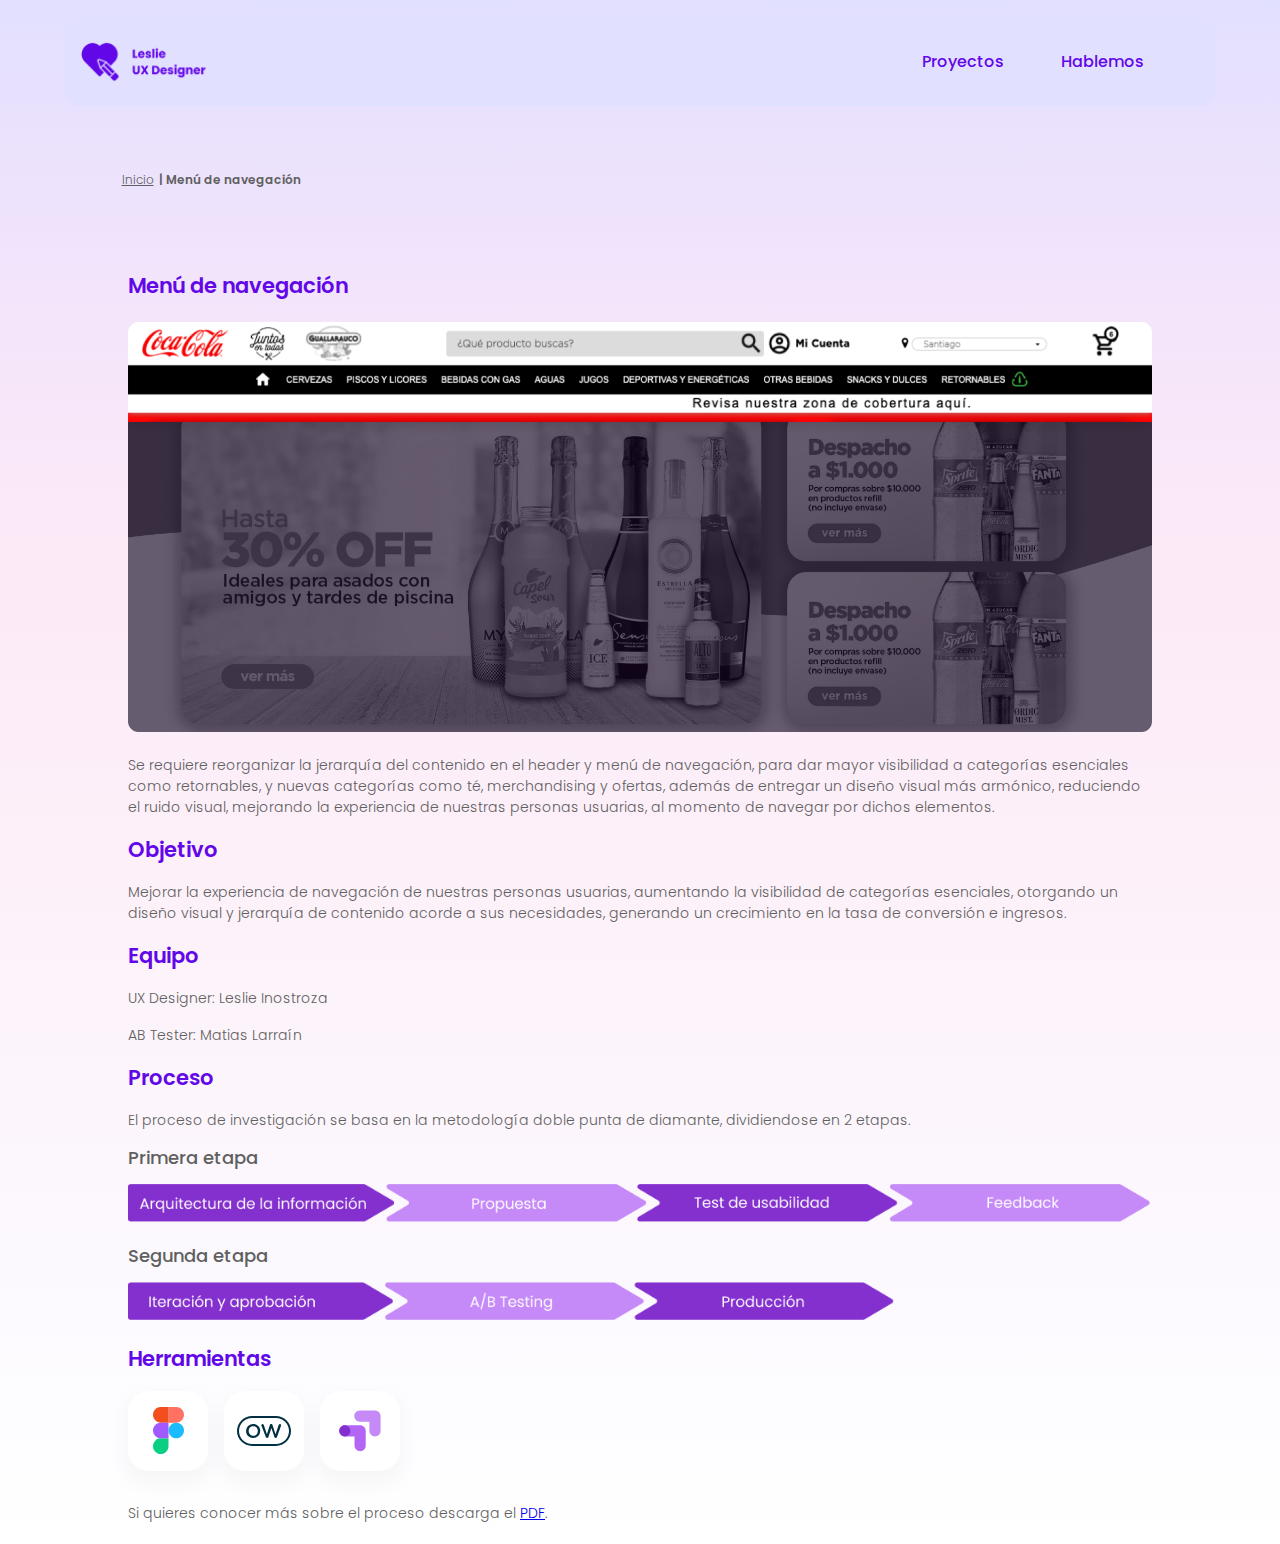
==== proyectos/proyecto-1.html @ c915de25 "configuraciones" ====
<!DOCTYPE html>
<html lang="en">

<head>
  <meta charset="UTF-8">
  <meta http-equiv="X-UA-Compatible" content="IE=edge">
  <meta name="viewport" content="width=device-width, initial-scale=1.0">
  <title>Menú de navegación | Leslie Inostroza UX Designer</title>
  <meta name="description" content="">
  <link rel="shortcut icon" href="../file/favicon.ico" type="image/x-icon">
  <link rel="icon" href="../file/favicon.ico" type="image/x-icon">
  <link rel="preconnect" href="https://fonts.googleapis.com">
  <link rel="preconnect" href="https://fonts.gstatic.com" crossorigin>
  <link href="https://fonts.googleapis.com/css2?family=Poppins:wght@100;200;300;400;500;600;700;800;900&display=swap"
    rel="stylesheet">
  <link rel="stylesheet" href="../style.css">
  <link rel="stylesheet" href="styleproyectos.css">
</head>

<body>
  <section id="header-mobile">
    <nav>
      <a class="nav-item icon-nav" href="../index.html">
        <img src="../file/logo-2.png" alt="Logo leslie inostroza ux designer">
      </a>
      <div class="links">
        <a class="links-nav" href="../index.html#proyectos">
          Proyectos
        </a>
        <!--<a class="links-nav" href="#">
          Sobre mi
        </a>-->
        <a class="links-nav" href="../index.html#contacto">
          Hablemos
        </a>
      </div>
    </nav>
  </section>

  <section id="content-breadcrumbs">
    <ul id="breadcrumbs">
      <li><a href="../index.html">Inicio </a></li>
      <li>| Menú de navegación</li>
    </ul>
  </section>

  <section id="content-proyecto">
    <div class="name">
      <h1>Menú de navegación</h1>
    </div>

    <div class="content-carrusel">
      <div>
        <img src="../file/banner-menu.png" alt="Proyecto menú de navegación">
      </div>
      <div>
        <p>Se requiere reorganizar la jerarquía del contenido en el header y menú de navegación, para dar mayor
          visibilidad a categorías esenciales como retornables, y nuevas categorías como té, merchandising y ofertas,
          además de entregar un diseño visual más armónico, reduciendo el ruido visual, mejorando la experiencia de
          nuestras personas usuarias, al momento de navegar por dichos elementos.</p>

        <h2>Objetivo</h2>
        <p>Mejorar la experiencia de navegación de nuestras personas usuarias, aumentando la visibilidad de categorías
          esenciales, otorgando un diseño visual y jerarquía de contenido acorde a sus necesidades, generando un
          crecimiento en la tasa de conversión e ingresos.</p>

        <h2>Equipo</h2>
        <p>UX Designer: Leslie Inostroza</p>
        <p>AB Tester: Matias Larraín</p>

        <h2>Proceso</h2>
        <p>El proceso de investigación se basa en la metodología doble punta de diamante, dividiendose en 2 etapas.</p>

        <p class="title-etapa">Primera etapa</p>
        <div class="slides etapas-mobile">
          <div id="slide-1">
            <img src="../file/AI.png" alt="">

          </div>
          <div id="slide-2">
            <img src="../file/Propuesta.png" alt="">
          </div>
          <div id="slide-3">
            <img src="../file/test.png" alt="">
          </div>
          <div id="slide-4">
            <img src="../file/feed.png" alt="">
          </div>
        </div>

      </div>

      <div class="svg">
        <img src="../file/etapa1.png" alt="Etapa 1">
      </div>

      <p class="title-etapa">Segunda etapa</p>

      <div class="svg">
        <img class="img2" src="../file/etapa2.png" alt="Etapa 2">
      </div>

      <div class="slides etapas-mobile">
        <div id="slide-1">
          <img src="../file/iteracion.png" alt="">

        </div>
        <div id="slide-2">
          <img src="../file/a:b.png" alt="">
        </div>
        <div id="slide-3">
          <img src="../file/produccion.png" alt="">
        </div>
      </div>


      <h2>Herramientas</h2>

      <div class="slides slidesherramientas">
        <div id="slide-1" class="icono-herramienta">
          <svg width="31" height="47" viewBox="0 0 31 47" fill="none" xmlns="http://www.w3.org/2000/svg">
            <g clip-path="url(#clip0_2_64)">
              <path
                d="M15.5 23.5C15.5 21.4225 16.3165 19.4301 17.7699 17.961C19.2233 16.492 21.1946 15.6667 23.25 15.6667C25.3054 15.6667 27.2767 16.492 28.7301 17.961C30.1835 19.4301 31 21.4225 31 23.5C31 25.5775 30.1835 27.57 28.7301 29.039C27.2767 30.5081 25.3054 31.3334 23.25 31.3334C21.1946 31.3334 19.2233 30.5081 17.7699 29.039C16.3165 27.57 15.5 25.5775 15.5 23.5Z"
                fill="#1ABCFE" />
              <path
                d="M0 39.1666C0 37.0891 0.816515 35.0967 2.26992 33.6276C3.72333 32.1586 5.69457 31.3333 7.75 31.3333H15.5V39.1666C15.5 41.2442 14.6835 43.2366 13.2301 44.7056C11.7767 46.1747 9.80543 47 7.75 47C5.69457 47 3.72333 46.1747 2.26992 44.7056C0.816515 43.2366 0 41.2442 0 39.1666H0Z"
                fill="#0ACF83" />
              <path
                d="M15.5 0V15.6667H23.25C25.3054 15.6667 27.2767 14.8414 28.7301 13.3723C30.1835 11.9033 31 9.91086 31 7.83333C31 5.7558 30.1835 3.76337 28.7301 2.29433C27.2767 0.825295 25.3054 0 23.25 0L15.5 0Z"
                fill="#FF7262" />
              <path
                d="M0 7.83333C0 9.91086 0.816515 11.9033 2.26992 13.3723C3.72333 14.8414 5.69457 15.6667 7.75 15.6667H15.5V0H7.75C5.69457 0 3.72333 0.825295 2.26992 2.29433C0.816515 3.76337 0 5.7558 0 7.83333H0Z"
                fill="#F24E1E" />
              <path
                d="M0 23.5C0 25.5775 0.816515 27.57 2.26992 29.039C3.72333 30.5081 5.69457 31.3334 7.75 31.3334H15.5V15.6667H7.75C5.69457 15.6667 3.72333 16.492 2.26992 17.961C0.816515 19.4301 0 21.4225 0 23.5H0Z"
                fill="#A259FF" />
            </g>
            <defs>
              <clipPath id="clip0_2_64">
                <rect width="31" height="47" fill="white" />
              </clipPath>
            </defs>
          </svg>
        </div>
        <div id="slide-4" class="icono-herramienta">
          <svg width="54" height="30" viewBox="0 0 54 30" fill="none" xmlns="http://www.w3.org/2000/svg">
            <path fill-rule="evenodd" clip-rule="evenodd"
              d="M39 0H15C11.0218 0 7.20644 1.58035 4.3934 4.3934C1.58035 7.20644 0 11.0218 0 15C0 18.9782 1.58035 22.7936 4.3934 25.6066C7.20644 28.4196 11.0218 30 15 30H39C42.9782 30 46.7936 28.4196 49.6066 25.6066C52.4196 22.7936 54 18.9782 54 15C54 11.0218 52.4196 7.20644 49.6066 4.3934C46.7936 1.58035 42.9782 0 39 0ZM39 2C42.4478 2 45.7544 3.36964 48.1924 5.80761C50.6304 8.24558 52 11.5522 52 15C52 18.4478 50.6304 21.7544 48.1924 24.1924C45.7544 26.6304 42.4478 28 39 28H15C11.5522 28 8.24558 26.6304 5.80761 24.1924C3.36964 21.7544 2 18.4478 2 15C2 11.5522 3.36964 8.24558 5.80761 5.80761C8.24558 3.36964 11.5522 2 15 2H39ZM21.2 10C21.8646 10.6471 22.386 11.4265 22.7305 12.2878C23.075 13.1491 23.235 14.073 23.2 15C23.2165 15.9336 23.0383 16.8604 22.6768 17.7212C22.3152 18.5821 21.7782 19.3582 21.1 20C20.4399 20.647 19.6582 21.1568 18.8 21.5001C17.9418 21.8433 17.0242 22.0132 16.1 22C15.1748 22.0219 14.2547 21.8558 13.3955 21.5118C12.5363 21.1678 11.7559 20.653 11.1015 19.9985C10.447 19.3441 9.93223 18.5637 9.58821 17.7045C9.24418 16.8453 9.07809 15.9252 9.1 15C9.1585 13.1312 9.90654 11.3501 11.2 10C11.8601 9.35304 12.6418 8.84321 13.5 8.49994C14.3582 8.15668 15.2758 7.98676 16.2 8C17.127 7.96504 18.0509 8.12498 18.9122 8.46949C19.7735 8.814 20.5529 9.3354 21.2 10ZM34.3 8.1C34.5725 8.09138 34.8398 8.17581 35.0579 8.3394C35.2761 8.50299 35.432 8.73598 35.5 9L38.5 18.2L41.7 9C41.798 8.75421 41.9619 8.54018 42.1736 8.38141C42.3853 8.22265 42.6366 8.12528 42.9 8.1C43.2017 8.09895 43.4927 8.21156 43.715 8.41541C43.9374 8.61925 44.0749 8.89938 44.1 9.2C44.1156 9.37282 44.0808 9.54646 44 9.7L40 20.9C39.94 21.1766 39.7893 21.4251 39.5719 21.6063C39.3545 21.7875 39.0828 21.8908 38.8 21.9H38.6C38.313 21.9061 38.0335 21.8082 37.813 21.6245C37.5924 21.4407 37.4458 21.1834 37.4 20.9L34.4 12.1L31.4 20.9C31.3542 21.1834 31.2076 21.4407 30.987 21.6245C30.7665 21.8082 30.487 21.9061 30.2 21.9H30C29.713 21.9061 29.4335 21.8082 29.213 21.6245C28.9924 21.4407 28.8458 21.1834 28.8 20.9L24.5 9.8C24.4093 9.65013 24.3739 9.47323 24.4 9.3C24.4051 8.98335 24.5332 8.68111 24.7572 8.45717C24.9811 8.23323 25.2833 8.10515 25.6 8.1C25.8648 8.12074 26.1182 8.21637 26.3307 8.37573C26.5432 8.53509 26.706 8.75161 26.8 9L29.9 18.3L32.9 9C32.968 8.73598 33.1239 8.50299 33.342 8.3394C33.5602 8.17581 33.8275 8.09138 34.1 8.1H34.3ZM16.2 10.2C15.5836 10.1966 14.9731 10.319 14.4056 10.5597C13.8382 10.8004 13.3259 11.1544 12.9 11.6C12.4618 12.0433 12.1271 12.578 11.9196 13.1657C11.7122 13.7535 11.6372 14.3799 11.7 15C11.6744 16.2593 12.1408 17.479 13 18.4C13.428 18.8427 13.9408 19.1948 14.5077 19.4353C15.0747 19.6758 15.6842 19.7997 16.3 19.7997C16.9158 19.7997 17.5253 19.6758 18.0923 19.4353C18.6592 19.1948 19.172 18.8427 19.6 18.4C20.3743 17.5289 20.8045 16.4055 20.81 15.24V15C20.8356 14.3797 20.7356 13.7605 20.516 13.1798C20.2965 12.599 19.9619 12.0686 19.5323 11.6203C19.1027 11.172 18.587 10.8152 18.0161 10.5711C17.4452 10.327 16.8309 10.2008 16.21 10.2H16.2Z"
              fill="#013042" />
          </svg>
        </div>
        <div id="slide-5" class="icono-herramienta">
          <svg width="42" height="42" viewBox="0 0 42 42" fill="none" xmlns="http://www.w3.org/2000/svg">
            <path
              d="M26.7291 20.7396C26.6901 17.6588 24.138 15.2708 21 15.2708H5.89581C2.92706 15.4088 0.427063 17.7526 0.427063 20.7396C0.427063 23.7265 2.92706 26.3307 5.89581 26.4687H15.5312V35.5833C15.5312 38.7682 18.1666 41.3125 21.2604 41.3125C24.3515 41.3125 26.7291 38.7682 26.7291 35.5833V20.7396Z"
              fill="#B366F6" />
            <path
              d="M5.76561 26.4687C8.85783 26.4687 11.3646 23.962 11.3646 20.8698C11.3646 17.7776 8.85783 15.2708 5.76561 15.2708C2.6734 15.2708 0.166656 17.7776 0.166656 20.8698C0.166656 23.962 2.6734 26.4687 5.76561 26.4687Z"
              fill="#8430CE" />
            <path
              d="M41.5729 5.89581C41.5338 2.81508 38.9817 0.427063 35.8437 0.427063H20.7396C17.7708 0.565084 15.2708 2.90883 15.2708 5.89581C15.2708 8.88279 17.7708 11.487 20.7396 11.625H30.375V20.7396C30.375 23.9245 33.0104 26.4687 36.1041 26.4687C39.1953 26.4687 41.5729 23.9245 41.5729 20.7396V5.89581Z"
              fill="#C58AF8" />
          </svg>
        </div>
      </div>
      <p class="text_bottom">Si quieres conocer más sobre el proceso descarga el <a href="../file/menu-navegacion.pdf"
          target="_blank">PDF</a>. </p>



    </div>
    </div>

  </section>

  <!--Menú Mobile-->
  <section id="menu-mobile">
    <nav>
      <a class="nav-item" href="../index.html#contacto">
        <svg width="26" height="26" viewBox="0 0 26 26" fill="none" xmlns="http://www.w3.org/2000/svg">
          <path
            d="M12.752 2.94092C18.6687 2.94092 23.1478 7.79195 23.1478 13.3419C23.1478 19.7787 17.8978 23.7743 12.7312 23.7743C11.0228 23.7743 9.12698 23.3152 7.60615 22.4181C7.0749 22.0947 6.62698 21.8547 6.05407 22.0425L3.9499 22.6684C3.41865 22.8353 2.93948 22.4181 3.09573 21.8547L3.79365 19.5179C3.90823 19.1945 3.8874 18.8502 3.72073 18.579C2.8249 16.9307 2.31448 15.1259 2.31448 13.3732C2.31448 7.88584 6.6999 2.94092 12.752 2.94092ZM17.5124 12.0483C16.7728 12.0483 16.1791 12.643 16.1791 13.3837C16.1791 14.1139 16.7728 14.719 17.5124 14.719C18.252 14.719 18.8457 14.1139 18.8457 13.3837C18.8457 12.643 18.252 12.0483 17.5124 12.0483ZM12.7103 12.0483C11.9812 12.0379 11.377 12.643 11.377 13.3732C11.377 14.1139 11.9707 14.7086 12.7103 14.719C13.4499 14.719 14.0437 14.1139 14.0437 13.3837C14.0437 12.643 13.4499 12.0483 12.7103 12.0483ZM7.90823 12.0483C7.16865 12.0483 6.5749 12.643 6.5749 13.3837C6.5749 14.1139 7.17907 14.719 7.90823 14.719C8.64782 14.7086 9.24157 14.1139 9.24157 13.3837C9.24157 12.643 8.64782 12.0483 7.90823 12.0483Z"
            fill="white" />
        </svg>

        <!--<span>Sobre</span> -->
      </a>

      <a class="nav-item" href="../index.html">
        <svg width="25" height="25" viewBox="0 0 25 25" fill="none" xmlns="http://www.w3.org/2000/svg">
          <path
            d="M9.51539 21.6391V18.4539C9.51539 17.6409 10.1793 16.9817 10.9984 16.9817H13.9923C14.3856 16.9817 14.7628 17.1368 15.0409 17.4129C15.319 17.689 15.4753 18.0635 15.4753 18.4539V21.6391C15.4728 21.9771 15.6063 22.3021 15.8462 22.542C16.0861 22.7819 16.4126 22.9168 16.7531 22.9168H18.7957C19.7496 22.9193 20.6654 22.5448 21.3408 21.876C22.0162 21.2072 22.3958 20.2991 22.3958 19.3521V10.2781C22.3958 9.51314 22.0542 8.7875 21.4631 8.29669L14.5146 2.78753C13.3059 1.82158 11.5741 1.85277 10.4014 2.8616L3.61147 8.29669C2.99244 8.77303 2.62245 9.50083 2.60417 10.2781V19.3428C2.60417 21.3167 4.21602 22.9168 6.20435 22.9168H8.2003C8.90753 22.9168 9.48229 22.3504 9.48741 21.6483L9.51539 21.6391Z"
            fill="white" />
        </svg>
        <!--<span>Inicio </span>-->
      </a>
      <a class="nav-item" href="../index.html#proyectos">
        <svg width="25" height="25" viewBox="0 0 25 25" fill="none" xmlns="http://www.w3.org/2000/svg">
          <path
            d="M22.7187 13.3494C22.7937 13.3916 22.8087 13.481 22.8117 13.5151L22.8125 13.5287L22.7291 18.9084C22.7291 21.0544 21.0664 22.8043 18.9727 22.9116L18.7688 22.9168H6.22082C4.10062 22.9168 2.37165 21.2339 2.26566 19.1148L2.26051 18.9084L2.18755 13.5287C2.18755 13.5287 2.18755 13.4021 2.28135 13.3494C2.36473 13.2966 2.46895 13.3599 2.47937 13.3705C4.58459 14.784 7.1171 15.7228 9.77468 16.1131C10.1499 16.1658 10.5251 15.9232 10.6293 15.5434C10.8442 14.7325 11.508 14.1812 12.3201 14.1155L12.4844 14.1089H12.5156C13.4015 14.1089 14.1414 14.6785 14.3707 15.5434C14.4749 15.9232 14.8501 16.1658 15.2253 16.1131C17.8829 15.7228 20.4154 14.784 22.5206 13.3705C22.5206 13.3705 22.5415 13.3599 22.5623 13.3494C22.604 13.3283 22.6665 13.3177 22.7187 13.3494ZM12.4948 15.6173C12.1031 15.6173 11.7727 15.9187 11.7204 16.302L11.7132 16.4084V17.7692C11.7132 18.2122 12.0675 18.5603 12.4948 18.5603C12.896 18.5603 13.2185 18.2678 13.2694 17.8778L13.2764 17.7692V16.4084C13.2764 15.9759 12.9325 15.6173 12.4948 15.6173ZM13.8392 2.0835C15.4025 2.0835 16.6844 3.27547 16.8824 4.805H18.9459C21.1345 4.805 22.9167 6.60879 22.9167 8.82397C22.9167 8.82397 22.8541 9.76173 22.8333 11.0676C22.8312 11.171 22.7812 11.2723 22.6989 11.3335C22.1976 11.7037 21.739 12.0096 21.6973 12.0307C19.9673 13.191 17.9569 14.0075 15.8152 14.4136C15.6755 14.441 15.538 14.3682 15.4671 14.2438C14.8668 13.2037 13.7454 12.5265 12.4948 12.5265C11.2525 12.5265 10.1207 13.1963 9.50267 14.2374C9.43076 14.3598 9.29528 14.4305 9.15666 14.4041C7.03269 13.9969 5.02231 13.1815 3.3027 12.0413L2.3022 11.3451C2.21882 11.2923 2.16671 11.1974 2.16671 11.0919C2.13545 10.5539 2.08334 8.82397 2.08334 8.82397C2.08334 6.60879 3.86548 4.805 6.05407 4.805H8.10718C8.3052 3.27547 9.58709 2.0835 11.1504 2.0835H13.8392ZM13.8392 3.66577H11.1504C10.4521 3.66577 9.85806 4.151 9.69131 4.805H15.2983C15.1315 4.151 14.5375 3.66577 13.8392 3.66577Z"
            fill="white" />
        </svg>
        <!--<span>Proyectos </span>-->
      </a>
    </nav>
  </section>
</body>

</html>
---- style.css ----
* {
  font-family: 'Poppins', sans-serif;
  margin: 0 auto;
  box-sizing: border-box;
}

html {
  background-image: linear-gradient(to bottom, #e2e0ff, #ebe2fd, #f2e4fb, #f8e7f9, #fceaf7, #fcedf8, #fdf0f9, #fdf3fa, #fcf6fc, #fcf9fe, #fdfcff, #ffffff);
  scroll-behavior: smooth;
}

*:focus {
  outline: none;
  border: none;
}

/*Desktop*/

section#header-mobile {
  width: 100%;
  margin: 0 auto;
  display: flex;
  justify-content: center;
}

section#header-mobile nav {
  background: #E2E0FF;
  border-radius: 15px;
  padding: 15px;
  position: fixed;
  width: 90%;
  height: 10vh;
  top: 16px;
  margin: 0;
  display: flex;
  align-items: center;
  z-index: 999 !important;
}

section#header-mobile nav a {
  display: flex;
}

section#header-mobile nav a img {
  width: 130px;
}

/**/

section#resumen {
  width: 100%;
  margin: 0 auto;
  height: auto;
}

section#resumen .conteiner_section {
  width: 90%;
  display: flex;
  align-items: center;
  font-weight: 600;
  font-size: 21px;
  line-height: 32px;
  color: #6207E8;
}

section#resumen .name {
  width: 90%;
}

section#resumen .name h1 {
  color: #6207E8;
  font-weight: 600;
  font-size: 21px !important;
  line-height: 32px;
}

section#resumen .name p {
  font-weight: 300;
  font-size: 14px;
  line-height: 21px;
  color: #606060;
  padding-top: 16px;
}

section#resumen .link_proyectos {
  display: flex;
}

section#resumen .link_proyectos p {
  font-weight: 600;
  line-height: 18px;
  color: #606060;
  margin: 0;
}

section#resumen .link_proyectos a {
  color: #606060;
}

section#resumen .link_proyectos a.icon-arrow {
  display: flex;
  align-items: center;
  text-decoration: none;
  color: white;
  padding: 10px;
  background: linear-gradient(180deg, #FF72C2 0%, rgba(255, 239, 246, 0) 100%);
  filter: drop-shadow(0px 1px 10px rgba(255, 114, 157, 0.3));
  border-radius: 15px;
  margin-left: 16px;
}

section#proyectos {
  width: 100%;
    margin: 0 auto;
    height: auto;
    margin-top: 20%;
}

section#proyectos .name {
  width: 90%;
}

@media (min-width:900px) {
  section#header-mobile nav {
    justify-content: space-between;
  }

  section#header-mobile nav a {
    margin: 0;
  }

  section#header-mobile nav .links{
    margin: 0;
    display: flex;
    justify-content: space-evenly;
    width: 30%;
  }

  section#header-mobile nav .links a {
    color: #6207e8;
    text-decoration: none;
    font-weight: 500;
  }

  section#resumen p.text-resumen{
    width: 60%;
    margin: 0;
  }

  #menu-mobile {
    display: none;
  }

  footer#contacto .name h2 {
    color: #6207E8;
    font-weight: 600;
    font-size: 21px !important;
    line-height: 32px;
  }


  footer#contacto .small-text {
    width: 90%;
    display: flex;
    padding-bottom: 40px;
  }

  footer#contacto .small-text p {
    font-weight: 200;
    font-size: 12px;
    line-height: 32px;
    color: #606060;
    font-style: normal;
    text-align: center;
  }

  footer#contacto .content-contacto {
    width: 90%;
    margin-top: 40px;
    height: 40vh;
    background-color: #FFEFF6;
    box-shadow: 0px 10px 20px 5px rgb(0 0 0 / 3%);
    border-radius: 23px;
    padding-top: 46px;
    display: flex;
    flex-direction: column;
    justify-content: space-between;
  }

  footer#contacto .content-contacto .slides {
    display: flex;
    overflow-x: inherit;
    scroll-snap-type: inherit;
    scroll-behavior: inherit;
    -webkit-overflow-scrolling: inherit;
    padding-bottom: 16px;
    justify-content: space-evenly;
    width: 80%;
  }

  #contacto .slides>div {
    flex-shrink: 0;
    width: 80px;
    height: 80px;
    margin: 0px;
    border-radius: 10px;
    background: #eee;
    display: flex;
    justify-content: center;
    align-items: center;
    font-size: 10px;
    background: #FFFFFF;
    box-shadow: 0px 10px 20px 5px rgb(0 0 0 / 3%);
    border-radius: 21px;
}

#contacto .slides #slide-1 a {
  text-align: center;
}

#contacto .slides #slide-1 a img {
  width: 34px;
}

footer#contacto {
  margin-bottom: 40px;
}

section#herramientas{
  margin-top: 0px;
    width: 80%;
    height: 50vh;
    display: flex;
    flex-direction: column;
    justify-content: center;
}

 
footer#contacto  {
    margin-top: 40px;
    width: 80%;
  }


  section#herramientas .name,
  footer#contacto .name 
  {
    width: 90%;
  }

  section#herramientas .name h2 {
    color: #6207E8;
    font-weight: 600;
    font-size: 21px !important;
    line-height: 32px;
  }

  section#herramientas .content-carrusel {
    width: 90%;
    margin-top: 40px;
  }

  section#herramientas .content-carrusel .slides{
    display: flex;
    justify-content: space-between;
  }

  section#herramientas .content-carrusel .slides .icono-herramienta {
    width: 80px;
    height: 80px;
    background: #eee;
    transition: transform 0.5s;
    display: flex;
    justify-content: center;
    align-items: center;
    font-size: 10px;
    background: #FFFFFF;
    box-shadow: 0px 10px 20px 5px rgb(0 0 0 / 3%);
    border-radius: 21px;
    margin: 0;
  }

  section#proyectos .slides{
    display: grid;
    grid-template-columns: repeat(2, 1fr);
    grid-template-rows: repeat(2, 1fr);
    grid-column-gap: 16px;
    grid-row-gap: 16px;
  }

  section#proyectos div#slide-1 {
    grid-area: 1 / 1 / 2 / 2;
    height: auto;
  }

  section#proyectos div#slide-1 img {
    width: 100%;
  }

  section#proyectos div#slide-2{ 
    grid-area: 1 / 2 / 2 / 3;
    height: auto;
  }

  section#proyectos div#slide-2 img {
    width: 100%;
  }

  section#proyectos div#slide-3{
    grid-area: 2 / 1 / 3 / 2;
    height: auto;
  }

  section#proyectos div#slide-3 img {
    width: 100%;
  }

  section#proyectos div#slide-4{
    grid-area: 2 / 2 / 3 / 3;
    height: auto;
  } 

  section#proyectos div#slide-4 img {
    width: 100%;
  }

  section#proyectos div#slide-5{
    grid-area: 3 / 1 / 4 / 2;
    height: auto;
  }

  section#proyectos div#slide-5 img {
    width: 100%;
  }

  .deslizar {
    display: none;
  }

  section#proyectos .name h2{
    color: #6207E8;
    font-weight: 600;
    font-size: 21px !important;
    line-height: 32px;
  }

  section#proyectos .content-carrusel {
    width: 90%;
    margin-top: 40px;
  }

  section#proyectos {
      margin-top: 40px;
      width: 80%;
  }

  section#resumen .link_proyectos p {
    font-size: 14px;
  }

  section#header-mobile {
    height: 10vh;
  }

  .content_text {
    margin: 0;
  }

  section#resumen {
    width: 80%;
    margin: 0 auto;
    height: 90vh;
  }

  section#resumen .conteiner_section .content_img,
  section#resumen .conteiner_section .content_img img {
    width: 70%;
    justify-content: center;
    display: flex;
  }
}

/*Mobile*/
@media (max-width:801px) {

#header-mobile nav .links {
  display: none;
}
  #menu-mobile,
  #header-mobile {
    width: 100%;
    height: 20vh;
    margin: 0 auto;
    display: flex;
    justify-content: center;
  }

  #header-mobile {
    height: 10vh;
  }

  #header-mobile nav {
    background: #E2E0FF;
    border-radius: 15px;
    padding: 15px;
    position: fixed;
    width: 90%;
    height: 8vh;
    top: 16px;
    margin: 0;
    display: flex;
    align-items: center;
    z-index: 999 !important;
  }

  #header-mobile nav a {
    text-decoration: none;
    font-weight: 600;
    font-size: 14px;
    line-height: 21px;
    margin: 0;
    width: 100%;
  }

  #header-mobile nav a img {
    width: 155px;
    align-items: center;
    align-content: center;
    display: flex;
    margin: 0;
  }

  /*Seccion resumen*/
  #resumen {
    width: 100%;
    margin: 0 auto;
    height: auto;
  }

  #resumen .conteiner_section {
    width: 90%;
    display: flex;
    align-items: center;
    font-weight: 600;
    font-size: 21px;
    line-height: 32px;
    color: #6207E8;

  }

  #resumen .conteiner_section .content_img {
    width: 100%;
  }

  #resumen .conteiner_section .content_img img {
    width: 100%;
  }

  #resumen .name,
  #proyectos .name,
  #herramientas .name h2 {
    width: 90%;
  }

  #resumen .name h1,
  #proyectos .name h2,
  #herramientas .name h2 {
    color: #6207E8;
    font-weight: 600;
    font-size: 21px !important;
    line-height: 32px;
  }

  #resumen .name p {
    font-weight: 300;
    font-size: 14px;
    line-height: 21px;
    color: #606060;
    padding-top: 16px;
  }

  #resumen .name .link_proyectos {
    display: flex;
  }

  #resumen .name .link_proyectos p,
  #resumen .name .link_proyectos a {
    font-weight: 600;
    font-size: 12px;
    line-height: 18px;
    color: #606060;
    margin: 0;
  }

  #resumen .name .link_proyectos a.icon-arrow {
    display: flex;
    align-items: center;
    text-decoration: none;
    color: white;
    padding: 10px;
    background: linear-gradient(180deg, #FF72C2 0%, rgba(255, 239, 246, 0) 100%);
    filter: drop-shadow(0px 1px 10px rgba(255, 114, 157, 0.3));
    border-radius: 15px;
    margin-left: 16px;
  }

  /*Proyectos*/
  #proyectos {
    width: 100%;
    margin: 0 auto;
    height: auto;
    margin-top: 20%;
  }

  #proyectos .content-carrusel {
    width: 90%;
    margin-top: 40px;
  }

  #proyectos .content-carrusel p {
    font-weight: 300;
    font-size: 12px;
    line-height: 21px;
    color: #606060;
    padding-top: 16px;
    text-align: left;
  }

  #herramientas .slider {
    width: 100%;
    text-align: center;
    overflow: hidden;
  }

  #herramientas .slides {
    display: flex;
    overflow-x: auto;
    scroll-snap-type: x mandatory;
    scroll-behavior: smooth;
    -webkit-overflow-scrolling: touch;
    padding-bottom: 16px;
  }

  #herramientas .slides::-webkit-scrollbar {
    width: 10px;
    height: 10px;
  }

  #herramientas .slides::-webkit-scrollbar-thumb {
    background: #6207e8;
    border-radius: 10px;
  }

  #herramientas .slides::-webkit-scrollbar-track {
    background: transparent;
  }

  #herramientas .slides>div {
    scroll-snap-align: center;
    flex-shrink: 0;
    width: 80px;
    height: 80px;
    margin-right: 50px;
    border-radius: 10px;
    background: #eee;
    transition: transform 0.5s;
    display: flex;
    justify-content: center;
    align-items: center;
    font-size: 10px;
    background: #FFFFFF;
    box-shadow: 0px 10px 20px 5px rgb(0 0 0 / 3%);
    border-radius: 21px;
  }

  #herramientas .slider>a {
    display: inline-flex;
    width: 1.5rem;
    height: 1.5rem;
    background: white;
    text-decoration: none;
    align-items: center;
    justify-content: center;
    border-radius: 50%;
    margin: 0 0 0.5rem 0;
    font-size: 13px;
  }

  #herramientas .slider>a:focus {
    background: #000;
  }

  /**/

  /*Herramientas*/
  #herramientas {
    width: 100%;
    margin: 0 auto;
    height: auto;
    margin-top: 20%;
  }

  #herramientas .content-carrusel {
    width: 90%;
    margin-top: 40px;
  }

  #herramientas .content-carrusel p {
    font-weight: 300;
    font-size: 12px;
    line-height: 21px;
    color: #606060;
    padding-top: 16px;
    text-align: left;
  }

  .slider {
    width: 100%;
    text-align: center;
    overflow: hidden;
  }

  .slides {
    display: flex;
    overflow-x: auto;
    scroll-snap-type: x mandatory;
    scroll-behavior: smooth;
    -webkit-overflow-scrolling: touch;
    padding-bottom: 16px;
  }

  .slides::-webkit-scrollbar {
    width: 10px;
    height: 10px;
  }

  .slides::-webkit-scrollbar-thumb {
    background: #6207e8;
    border-radius: 10px;
  }

  .slides::-webkit-scrollbar-track {
    background: transparent;
  }

  .slides>div {
    scroll-snap-align: center;
    flex-shrink: 0;
    width: 100%;
    height: auto;
    margin-right: 50px;
    border-radius: 20px;
    transition: transform 0.5s;
    display: flex;
    justify-content: center;
    align-items: center;
    font-size: 100px;
  }

  .img-slide {
    width: 100%;
  }

  .slider>a {
    display: inline-flex;
    width: 1.5rem;
    height: 1.5rem;
    background: white;
    text-decoration: none;
    align-items: center;
    justify-content: center;
    border-radius: 50%;
    margin: 0 0 0.5rem 0;
    font-size: 13px;
  }

  .slider>a:focus {
    background: #000;
  }

  /*fOOTER*/
  #contacto {
    width: 100%;
    margin: 0 auto;
    margin-top: 20%;
  }

  #contacto .name {
    width: 90%;
    margin-bottom: 16px;
    color: #6207E8;
    font-weight: 600;
    line-height: 32px;
  }

  #contacto .name h2 {
    font-size: 21px !important;
  }


  #contacto .slides {
    display: flex;
    overflow-x: inherit;
    scroll-snap-type: inherit;
    scroll-behavior: inherit;
    -webkit-overflow-scrolling: inherit;
    padding-bottom: 16px;
    justify-content: space-around;
    width: 100%;
  }

  #contacto .slides a {
    text-align: center;
  }

  #contacto .content-contacto {
    width: 90%;
    margin: 0 auto;
    height: 40vh;
    background-color: #FFEFF6;
    box-shadow: 0px 10px 20px 5px rgb(0 0 0 / 3%);
    border-radius: 23px;
    padding-top: 46px;
    display: flex;
    flex-direction: column;
    justify-content: space-between;
  }

  #contacto .small-text {
    width: 90%;
    display: flex;
    padding-bottom: 40px;
  }

  #contacto .small-text p {
    font-weight: 500;
    font-size: 8px;
    line-height: 32px;
    color: #606060;
    font-style: normal;
    text-align: center;
  }

  #contacto .slides>div {
    flex-shrink: 0;
    width: 80px;
    height: 80px;
    margin: 0px;
    border-radius: 10px;
    background: #eee;
    display: flex;
    justify-content: center;
    align-items: center;
    font-size: 10px;
    background: #FFFFFF;
    box-shadow: 0px 10px 20px 5px rgb(0 0 0 / 3%);
    border-radius: 21px;
  }

  #contacto .slides #slide-1 img {
    width: 55%;
  }

  /*Menú tab Bar*/
  #menu-mobile nav {
    display: flex;
    justify-content: space-around;
    background: #E2E0FF;
    border-radius: 15px;
    padding: 12px;
    position: fixed;
    bottom: 16px;
    width: 90%;
  }

  #menu-mobile .nav-item {
    display: flex;
    align-items: center;
    text-decoration: none;
    color: white;
    padding: 16px;
    background: linear-gradient(180deg, #6207E8 0%, rgba(144, 97, 210, 0) 100%);
    filter: drop-shadow(0px 1px 10px rgba(144, 97, 210, 0.5));
    border-radius: 15px;
  }

  #menu-mobile .nav-item span {
    width: 0;
    overflow: hidden;
  }

  #menu-mobile .nav-item:focus {
    text-decoration: none;
    transition: .2s;
  }

  #menu-mobile .nav-item:focus span {
    width: 100%;
    margin-left: 8px;
    transition: .2s;
  }

}
---- proyectos/styleproyectos.css ----
@media (min-width:900px) {
	#content-breadcrumbs {
		width: 90%;
		height: 20vh;
		display: flex;
		align-items: center;
		justify-content: center;
	}

	#breadcrumbs {
		list-style: none;
		display: flex;
		margin: 0;
		padding: 0;
		width: 90%;
	}

	#breadcrumbs li a,
	#breadcrumbs li {
		font-family: Poppins;
		font-style: normal;
		font-weight: 300;
		font-size: 12px;
		line-height: 32px;
		color: #606060;
	}

	#breadcrumbs li {
		font-weight: 600;
		margin: 0;
		padding-right: 5px;
	}

	/**/
	#content-proyecto .name h1 {
		color: #6207E8;
		font-weight: 600;
		font-size: 21px !important;
		line-height: 32px;
	}

	#content-proyecto .name {
		margin-bottom: 20px;
	}
	
	#content-proyecto {
		width: 80%;
		margin: 0 auto;
		height: auto;
	}

	#content-proyecto img {
		width: 100%;
	}

	.etapas-mobile {
		display: none;
	}

	#content-proyecto p {
		font-weight: 300;
    font-size: 14px;
    line-height: 21px;
    color: #606060;
    padding-top: 16px;
	}

	#content-proyecto h2 {
    color: #6207E8;
    font-weight: 600;
    font-size: 21px !important;
    line-height: 32px;
		margin-top: 16px;
	}

	#content-proyecto .title-etapa {
		font-size: 18px;
    font-weight: 500;
	}

	#content-proyecto .svg {
		margin-top: 16px;
	}

	#content-proyecto .img2 {
		width: 75%;
	}

	#content-proyecto .icono-herramienta {
    flex-shrink: 0;
    width: 80px;
    height: 80px;
    border-radius: 10px;
    background: #eee;
    transition: transform 0.5s;
    display: flex;
    justify-content: center;
    align-items: center;
    font-size: 10px;
    background: #FFFFFF;
    box-shadow: 0px 10px 20px 5px rgb(0 0 0 / 3%);
    border-radius: 21px;
    margin: 0;
    margin-right: 16px;
	}

	.slidesherramientas {
		display: flex;
    overflow-x: inherit;
    scroll-snap-type: inherit;
    scroll-behavior: inherit;
    -webkit-overflow-scrolling: inherit;
    padding-bottom: 16px;
    margin-top: 16px;
    justify-content: flex-start;
	}

	.proyecto2-img {
		width: 500px !important;
	}
}


@media (max-width:801px) {

	#content-breadcrumbs {
		width: 90%;
		margin: 0;
		height: 10vh;
		display: flex;
		align-items: center;
		justify-content: center;
	}

	#breadcrumbs {
		list-style: none;
		display: flex;
		margin: 0;
		padding: 0;
		width: 90%;
	}

	#breadcrumbs li a,
	#breadcrumbs li {
		font-family: Poppins;
		font-style: normal;
		font-weight: 300;
		font-size: 12px;
		line-height: 32px;
		color: #606060;
	}

	#breadcrumbs li {
		font-weight: 600;
		margin: 0;
		padding-right: 5px;
	}

	/**/

	#content-proyecto .name {
		margin-bottom: 16px;
	}
	#content-proyecto .name h1 {
		color: #6207E8;
		font-weight: 600;
		font-size: 21px !important;
		line-height: 32px;
	}

	#content-proyecto {
		width: 90%;
		margin: 0 auto;
		height: auto;
	}

	#content-proyecto img {
		width: 100%;
	}

	#content-proyecto p {
		font-weight: 300;
    font-size: 14px;
    line-height: 21px;
    color: #606060;
    padding-top: 16px;
	}

	#content-proyecto h2 {
    color: #6207E8;
    font-weight: 600;
    font-size: 21px !important;
    line-height: 32px;
		margin-top: 16px;
	}

	#content-proyecto .svg {
		display: none;
	}

	#content-proyecto .etapas-mobile {
		width: 90%;
		margin-top: 16px;
	}

	#content-proyecto .title-etapa {
		font-size: 18px;
    font-weight: 500;
	}

	#content-proyecto .icono-herramienta {
    flex-shrink: 0;
    width: 80px;
    height: 80px;
    margin-right: 50px;
    border-radius: 10px;
    background: #eee;
    transition: transform 0.5s;
    display: flex;
    justify-content: center;
    align-items: center;
    font-size: 10px;
    background: #FFFFFF;
    box-shadow: 0px 10px 20px 5px rgb(0 0 0 / 3%);
    border-radius: 21px;
	}

	.slidesherramientas {
		display: flex;
    overflow-x: inherit;
    scroll-snap-type: inherit;
    scroll-behavior: inherit;
    -webkit-overflow-scrolling: inherit;
    padding-bottom: 16px;
		margin-top: 16px;
	}
}

.text_bottom {
	margin-bottom: 20px;
  font-weight: 400;
}
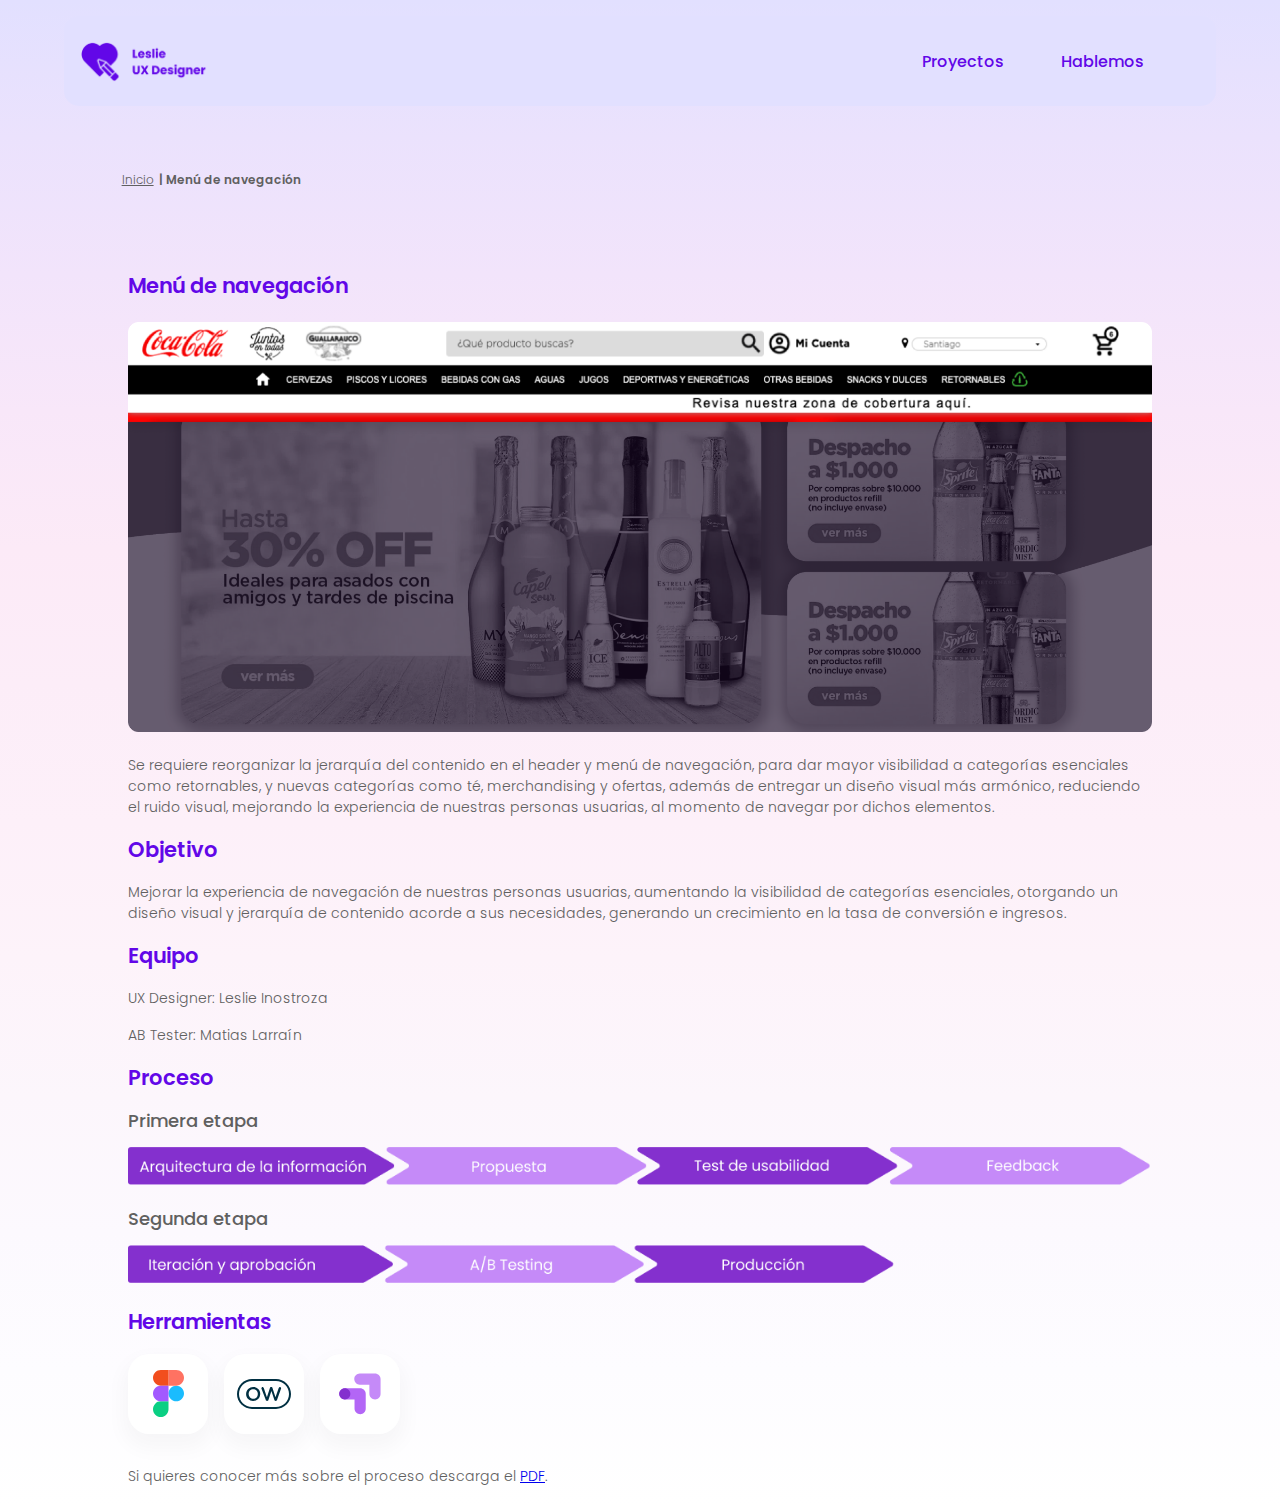
==== commit 92be80a7: "se modifican los proyectos" ====
--- a/proyectos/proyecto-1.html
+++ b/proyectos/proyecto-1.html
@@ -7,8 +7,8 @@
   <meta name="viewport" content="width=device-width, initial-scale=1.0">
   <title>Menú de navegación | Leslie Inostroza UX Designer</title>
   <meta name="description" content="">
-  <link rel="shortcut icon" href="../file/favicon.ico" type="image/x-icon">
-  <link rel="icon" href="../file/favicon.ico" type="image/x-icon">
+  <link rel="shortcut icon" href="../favicon.ico" type="image/x-icon">
+  <link rel="icon" href="../favicon.ico" type="image/x-icon">
   <link rel="preconnect" href="https://fonts.googleapis.com">
   <link rel="preconnect" href="https://fonts.gstatic.com" crossorigin>
   <link href="https://fonts.googleapis.com/css2?family=Poppins:wght@100;200;300;400;500;600;700;800;900&display=swap"
@@ -69,7 +69,7 @@
         <p>AB Tester: Matias Larraín</p>
 
         <h2>Proceso</h2>
-        <p>El proceso de investigación se basa en la metodología doble punta de diamante, dividiendose en 2 etapas.</p>
+  
 
         <p class="title-etapa">Primera etapa</p>
         <div class="slides etapas-mobile">
